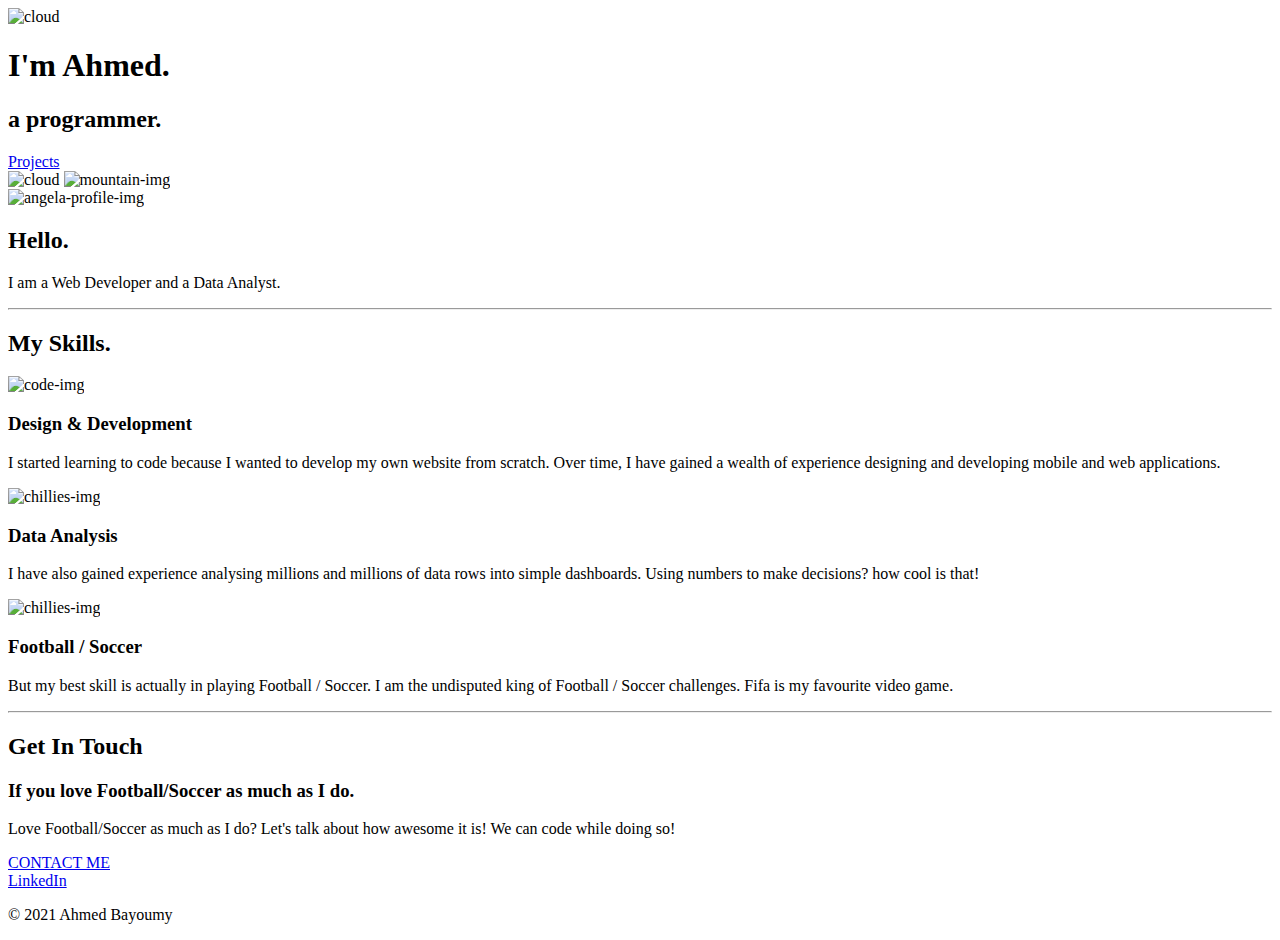
==== index.html @ 3527c545 "Initial CV files" ====
<!DOCTYPE html>
<html>

<head>
  <meta charset="utf-8">
  <title>Ahmed Bayoumy</title>
  <link rel="stylesheet" href="css/styles.css">
  <link href="https://fonts.googleapis.com/css?family=Merriweather|Montserrat|Sacramento" rel="stylesheet">
  <link rel="icon" href="favicon.ico">
</head>

<body>
  <div class="top-container">
    <img class="top-cloud" src="images/cloud.png" alt="cloud">
    <div class="title-text">
      <h1>I'm Ahmed.</h1>
      <h2>a <span class="pro">pro</span>grammer.</h2>
      <a class="footer-link" href="projects.html">Projects</a>
    </div>
    <img class="bottom-cloud" src="images/cloud.png" alt="cloud">
    <img class="mountain" src="images/mountain.png" alt="mountain-img">
  </div>

  <div class="middle-container">
    <div class="profile">
      <img class="profilepicture" src="https://media-exp1.licdn.com/dms/image/C4E03AQFiNipE9cOpew/profile-displayphoto-shrink_200_200/0/1659217020292?e=1666828800&v=beta&t=S1lrVdxq4JXiqVRsWcIlkbF4zDFdLKbScHSBjHk1Gmk" alt="angela-profile-img">
      <h2>Hello.</h2>
      <p class="intro">I am a Web Developer and a Data Analyst.</p>
    </div>
    <hr>
    <div class="skills">
      <h2>My Skills.</h2>
      <div class="skill-row">
        <img class="code-img" src="https://cdn1.iconfinder.com/data/icons/black-round-web-icons/100/round-web-icons-black-40-512.png" alt="code-img">

        <h3>Design & Development</h3>
        <p>I started learning to code because I wanted to develop my own website from scratch. Over time, I have gained a wealth of experience designing and developing mobile and web applications.</p>

      </div>

      <div class="skill-row">
        <img class="chilli-img" src="https://static.thenounproject.com/png/89655-200.png" alt="chillies-img">

        <h3>Data Analysis</h3>
        <p>I have also gained experience analysing millions and millions of data rows into simple dashboards. Using numbers to make decisions? how cool is that! </p>

      </div>

      <div class="skill-row">
        <img class="soccer-img" src="https://cdn-icons-png.flaticon.com/512/501/501670.png" alt="chillies-img">

        <h3>Football / Soccer</h3>
        <p>But my best skill is actually in playing Football / Soccer. I am the undisputed king of Football / Soccer challenges. Fifa is my favourite video game.</p>

      </div>
    </div>
    <hr>
    <div class="contact-me">
      <h2>Get In Touch</h2>
      <h3>If you love Football/Soccer as much as I do.</h3>
      <p class="contact-message">Love Football/Soccer as much as I do? Let's talk about how awesome it is! We can code while doing so!</p>
      <a class="btn" href="mailto:abayoum000@gmail.com">CONTACT ME</a>
    </div>
  </div>


  <div class="bottom-container">
    <a class="footer-link" href="https://www.linkedin.com/in/ahmed-bayoumy-965433196/">LinkedIn</a>
    <p class="copyright">© 2021 Ahmed Bayoumy</p>
  </div>
</body>

</html>
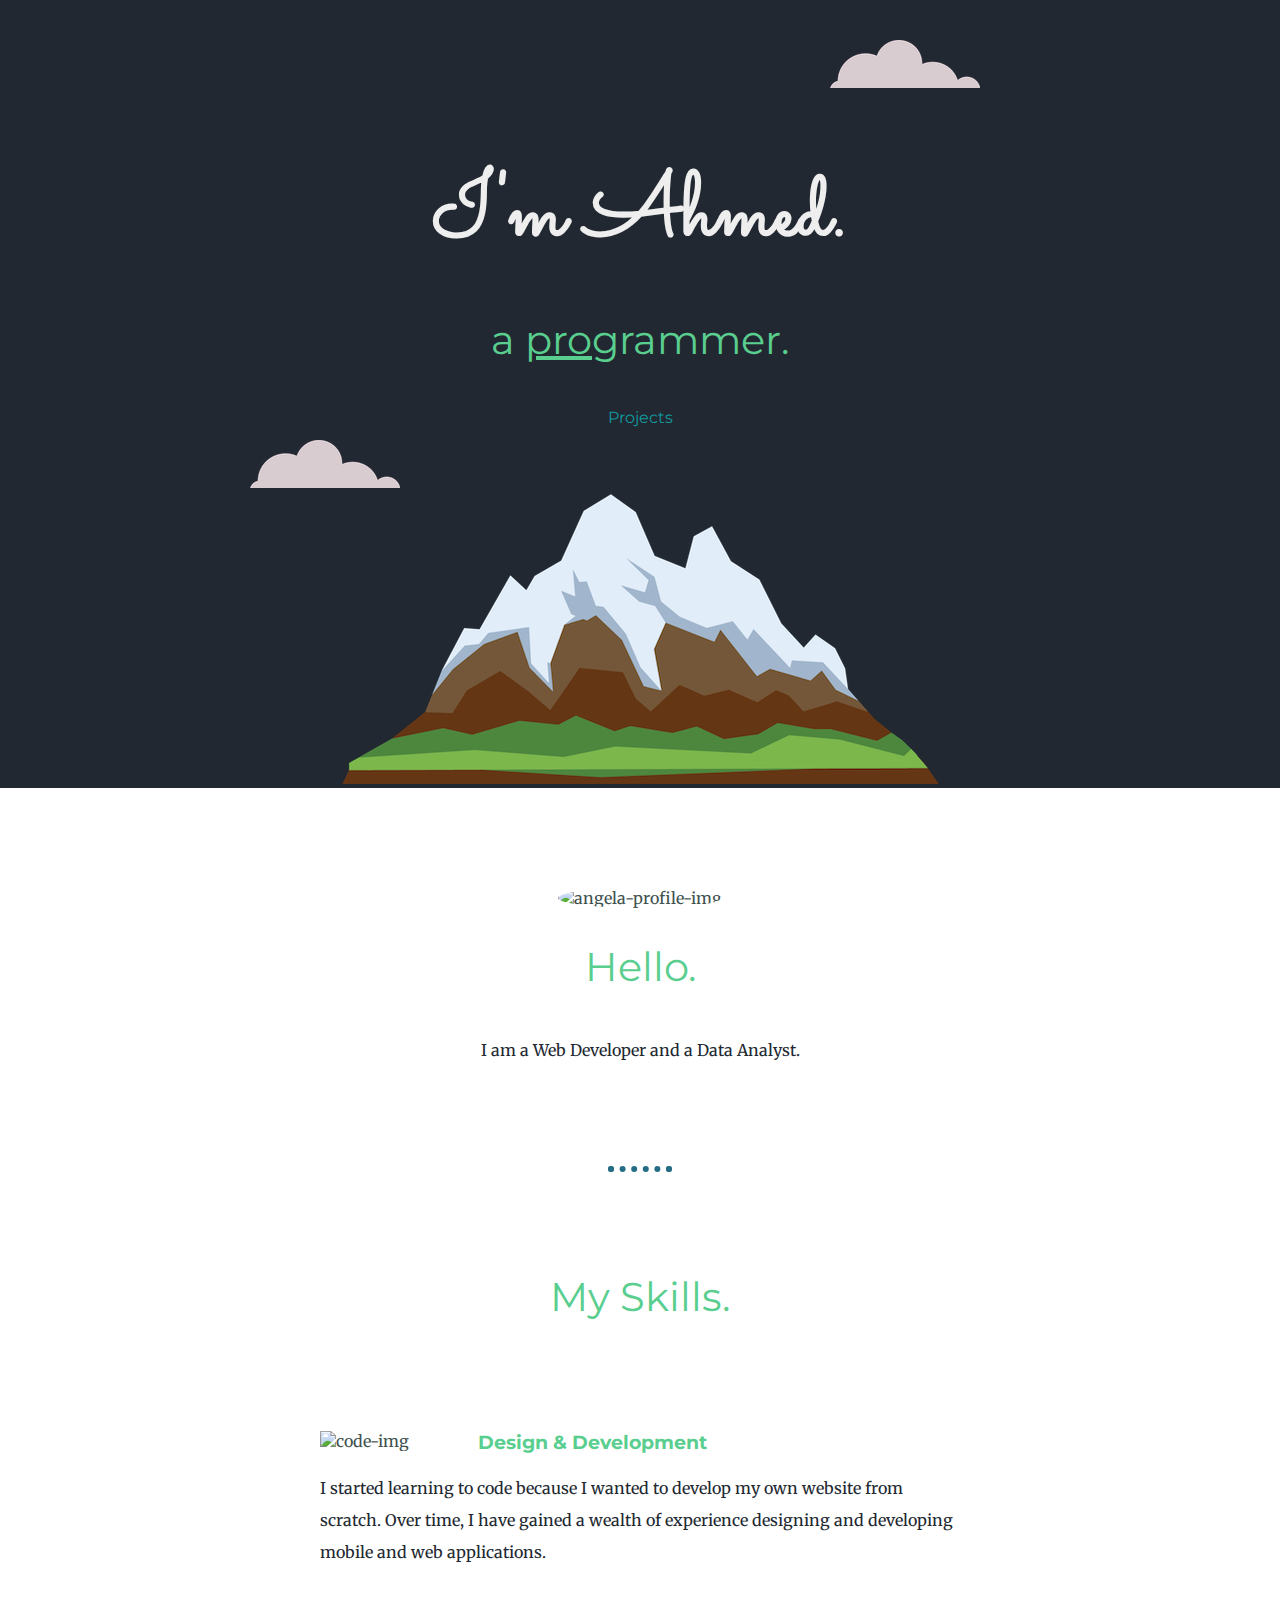
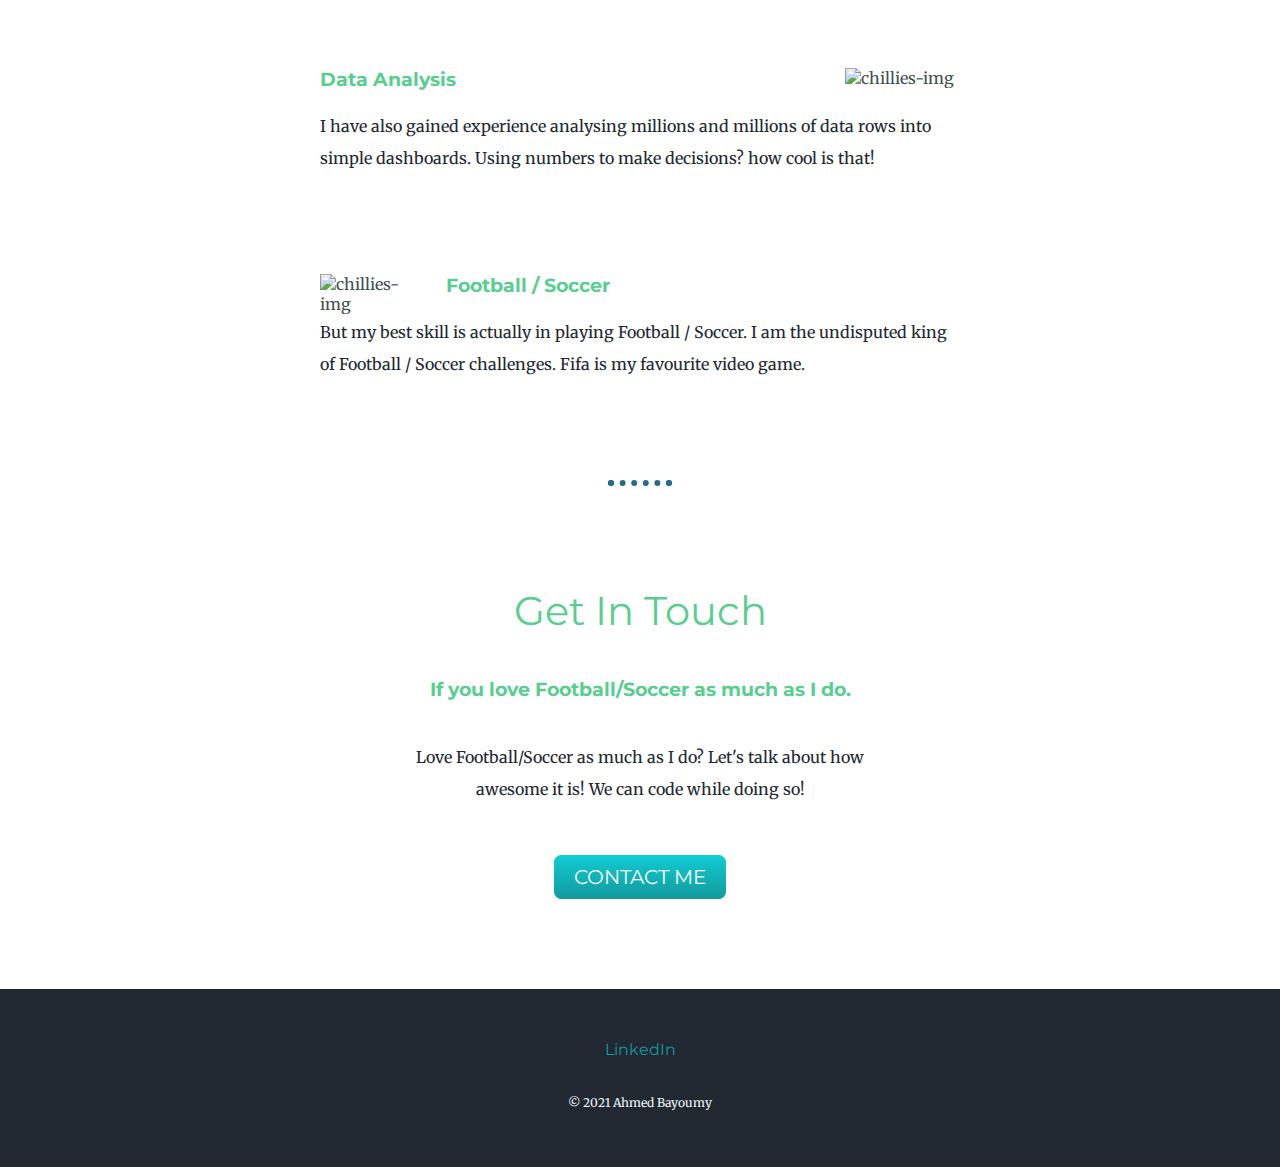
==== commit 85f651f6: "updated site to add css" ====
--- a/index.html
+++ b/index.html
@@ -4,21 +4,21 @@
 <head>
   <meta charset="utf-8">
   <title>Ahmed Bayoumy</title>
-  <link rel="stylesheet" href="css/styles.css">
+  <link rel="stylesheet" href="styles.css">
   <link href="https://fonts.googleapis.com/css?family=Merriweather|Montserrat|Sacramento" rel="stylesheet">
   <link rel="icon" href="favicon.ico">
 </head>
 
 <body>
   <div class="top-container">
-    <img class="top-cloud" src="images/cloud.png" alt="cloud">
+    <img class="top-cloud" src="cloud.png" alt="cloud">
     <div class="title-text">
       <h1>I'm Ahmed.</h1>
       <h2>a <span class="pro">pro</span>grammer.</h2>
       <a class="footer-link" href="projects.html">Projects</a>
     </div>
-    <img class="bottom-cloud" src="images/cloud.png" alt="cloud">
-    <img class="mountain" src="images/mountain.png" alt="mountain-img">
+    <img class="bottom-cloud" src="cloud.png" alt="cloud">
+    <img class="mountain" src="mountain.png" alt="mountain-img">
   </div>
 
   <div class="middle-container">
--- a/styles.css
+++ b/styles.css
@@ -0,0 +1,151 @@
+body {
+  color: #40514E;
+  margin: 0;
+  text-align: center;
+  font-family: 'Merriweather', serif;
+}
+
+h1 {
+  color: #EEEEEE;
+  font-size: 5.625rem;
+  margin: 50px auto 0 auto;
+  font-family: 'Sacramento', cursive;
+}
+
+h2 {
+  color: #59CE8F;
+  font-family: 'Montserrat', sans-serif;
+  font-size: 2.5rem;
+  font-weight: normal;
+  padding-bottom: 10px;
+}
+
+h3 {
+  color: #59CE8F;
+  font-family: 'Montserrat', sans-serif;
+}
+
+p {
+  line-height: 2;
+  color: #222831;
+}
+
+hr {
+  border: dotted #256D85 6px;
+  border-bottom: none;
+  width: 4%;
+  margin: 100px auto;
+}
+
+a{
+  color: #11999E;
+  font-family: 'Montserrat', sans-serif;
+  margin: 10px 20px;
+  text-decoration: none;
+}
+
+a:hover {
+  color: #EAF6F6;
+}
+
+.top-container {
+  background-color: #222831;
+  position: relative;
+  padding-top: 100px;
+}
+
+.profilepicture {
+  border-radius: 50%;
+}
+
+.middle-container {
+  margin: 100px 0;
+}
+
+.bottom-container {
+  background-color: #222831;
+  padding: 50px 0 20px;
+}
+
+.skill-row {
+  width: 50%;
+  margin: 100px auto 100px auto;
+  text-align: left;
+}
+
+.pro {
+  text-decoration: underline;
+}
+
+.intro {
+  width: 30%;
+  margin: auto;
+}
+
+.contact-message {
+  width: 40%;
+  margin: 40px auto 60px;
+}
+
+.copyright {
+  color: #EAF6F6;
+  font-size: 0.75rem;
+  padding: 20px 0;
+}
+
+.top-cloud {
+  position: absolute;
+  right: 300px;
+  top: 40px;
+}
+
+.bottom-cloud {
+  position: absolute;
+  left: 250px;
+  bottom: 300px;
+}
+
+.code-img {
+  width: 20%;
+  float: left;
+  margin-right: 30px;
+}
+
+.chilli-img {
+  width: 18%;
+  float: right;
+  margin-left: 30px;
+}
+
+.soccer-img {
+  width: 15%;
+  float: left;
+  margin-right: 30px;
+}
+
+.btn {
+  background: #11cdd4;
+  background-image: -webkit-linear-gradient(top, #11cdd4, #11999e);
+  background-image: -moz-linear-gradient(top, #11cdd4, #11999e);
+  background-image: -ms-linear-gradient(top, #11cdd4, #11999e);
+  background-image: -o-linear-gradient(top, #11cdd4, #11999e);
+  background-image: linear-gradient(to bottom, #11cdd4, #11999e);
+  -webkit-border-radius: 8;
+  -moz-border-radius: 8;
+  border-radius: 8px;
+  font-family: 'Montserrat', sans-serif;
+  color: #ffffff;
+  font-size: 20px;
+  padding: 10px 20px 10px 20px;
+  text-decoration: none;
+}
+
+.btn:hover {
+  background: #30e3cb;
+  background-image: -webkit-linear-gradient(top, #30e3cb, #2bc4ad);
+  background-image: -moz-linear-gradient(top, #30e3cb, #2bc4ad);
+  background-image: -ms-linear-gradient(top, #30e3cb, #2bc4ad);
+  background-image: -o-linear-gradient(top, #30e3cb, #2bc4ad);
+  background-image: linear-gradient(to bottom, #30e3cb, #2bc4ad);
+  text-decoration: none;
+}
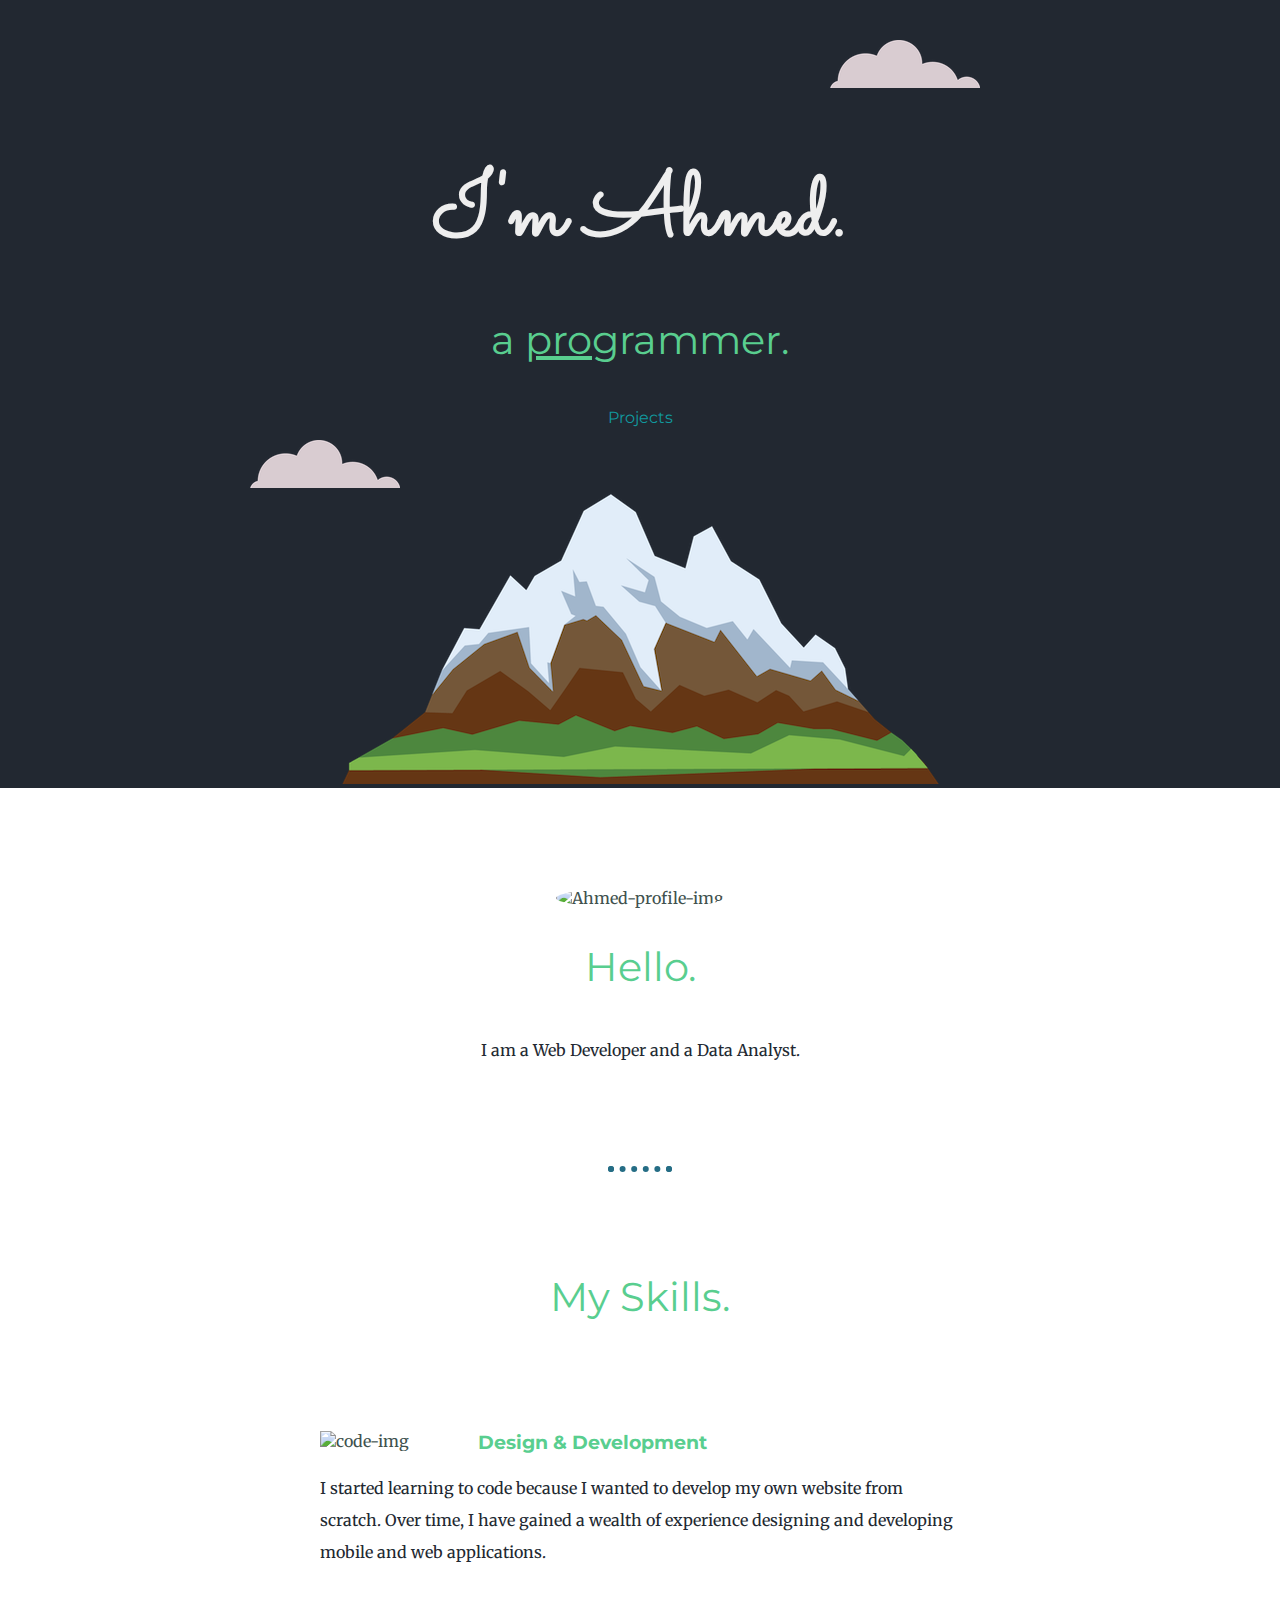
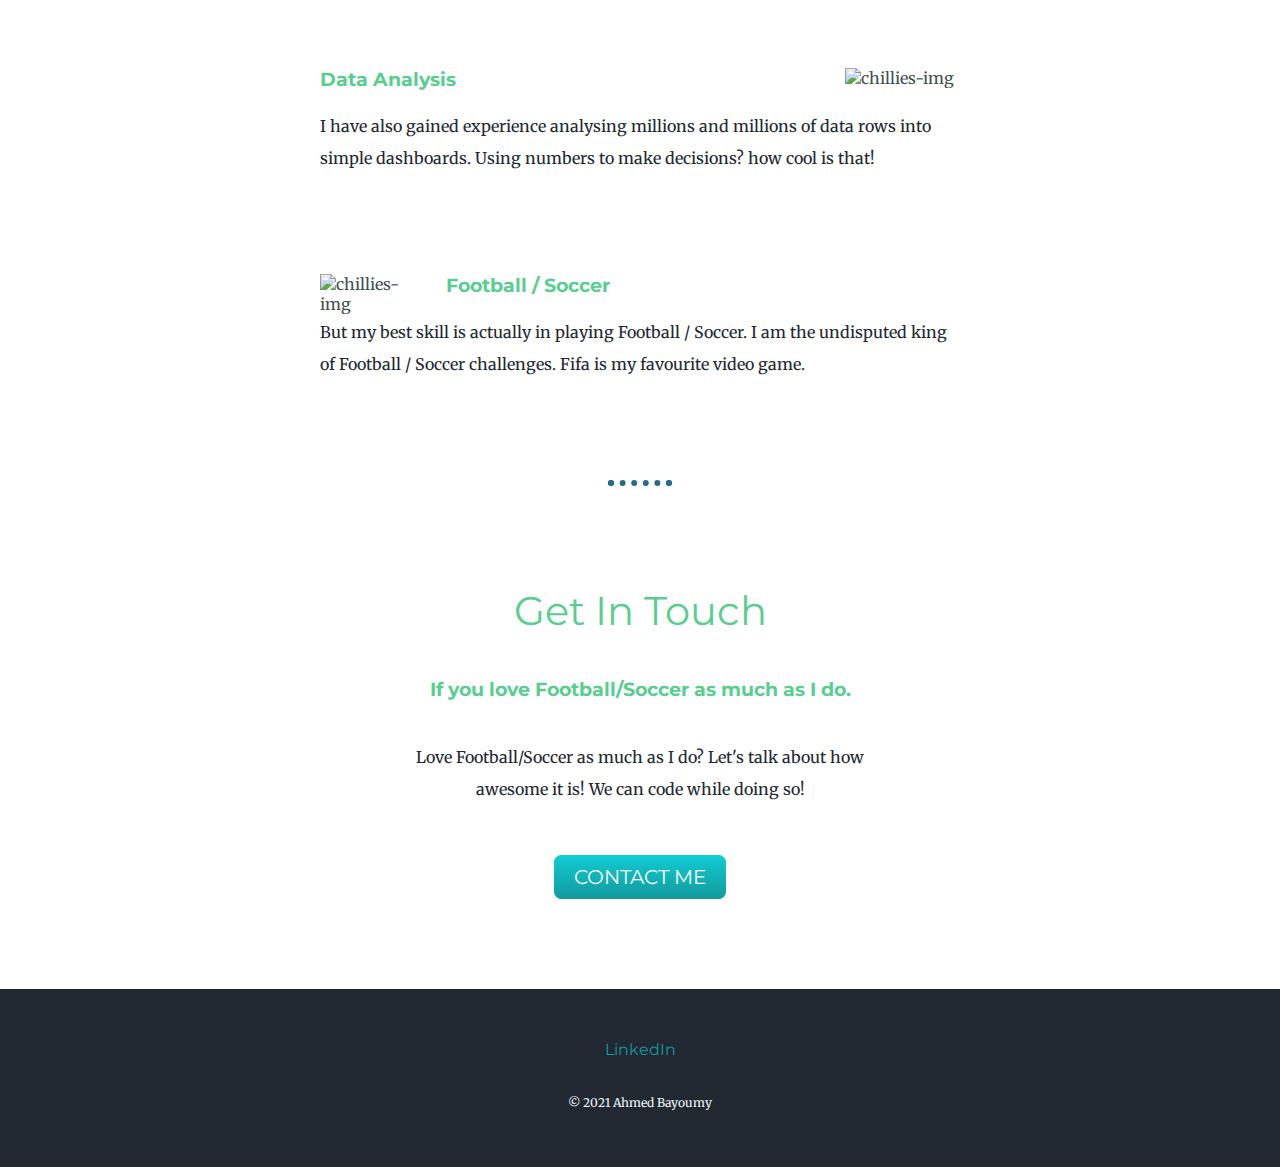
==== commit 75462915: "PP update" ====
--- a/index.html
+++ b/index.html
@@ -23,7 +23,7 @@
 
   <div class="middle-container">
     <div class="profile">
-      <img class="profilepicture" src="https://media-exp1.licdn.com/dms/image/C4E03AQFiNipE9cOpew/profile-displayphoto-shrink_200_200/0/1659217020292?e=1666828800&v=beta&t=S1lrVdxq4JXiqVRsWcIlkbF4zDFdLKbScHSBjHk1Gmk" alt="angela-profile-img">
+      <img class="profilepicture" src="https://lh3.googleusercontent.com/a-/AFdZucr8HhBbx0oOnJK8RoT545ejwi7CrKjJlH2fdnQ=s288-p-rw-no" alt="Ahmed-profile-img">
       <h2>Hello.</h2>
       <p class="intro">I am a Web Developer and a Data Analyst.</p>
     </div>
